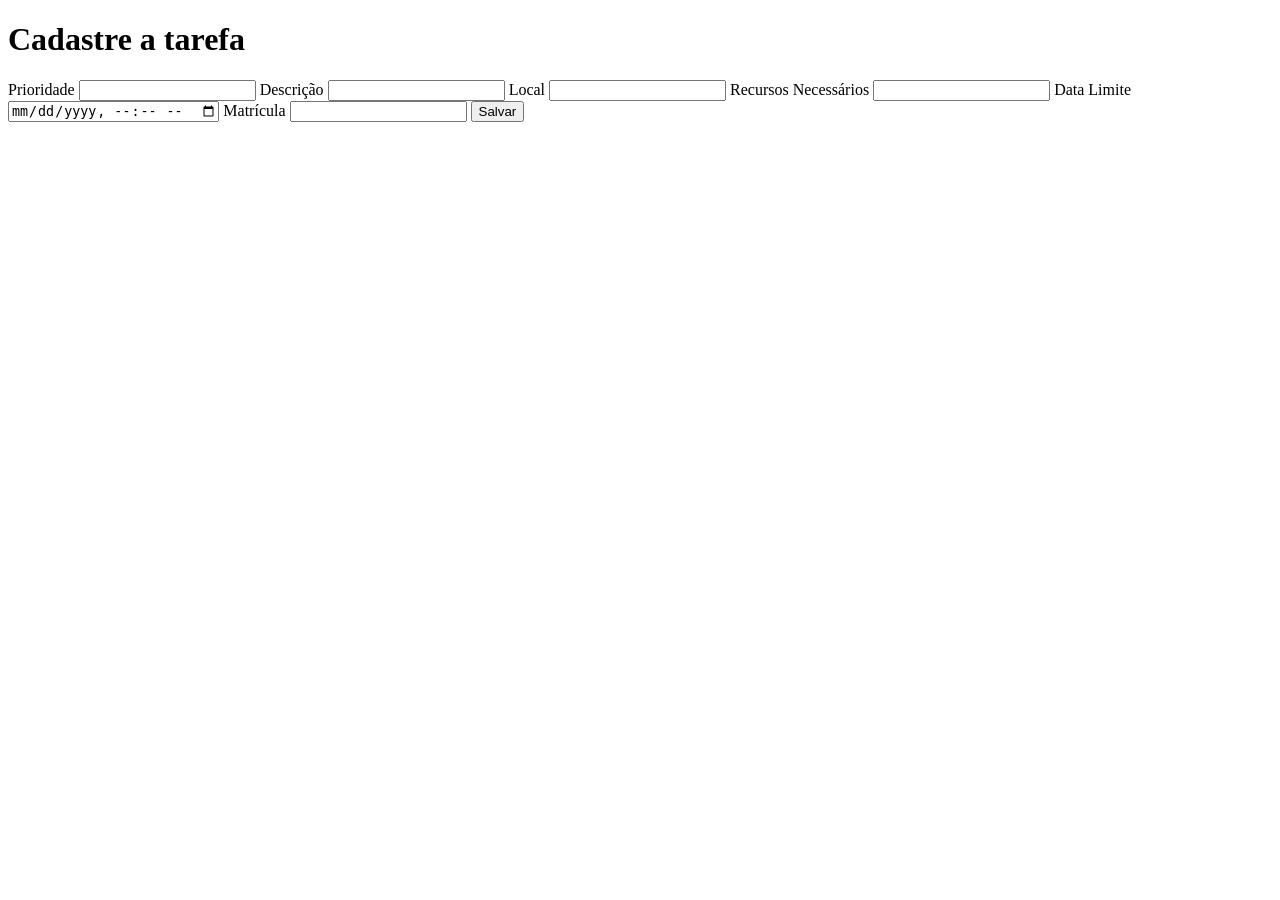
==== index.html @ 3099c2d6 "Pastas" ====
<!DOCTYPE html>
<html>
<head>
    <title>Lista de tarefas</title>
</head>
<body>
    <div class="container">
        <h1>Cadastre a tarefa</h1>
        <label for="priority">Prioridade</label>
        <input type="text" id="priority">

        <label for="descricao">Descrição</label>
        <input type="text" id="descricao">

        <label for="local">Local</label>
        <input type="text" id="local">

        <label for="recursos">Recursos Necessários</label>
        <input type="text" id="recursos">

        <label for="dataLimite">Data Limite</label>
        <input type="datetime-local" id="dataLimite">

        <label for="matricula"> Matrícula</label>
        <input type="text" id="matricula">

        <button onclick="save()">Salvar</button>

    </div>

    <script src="script.js"></script>
</body>
</html>
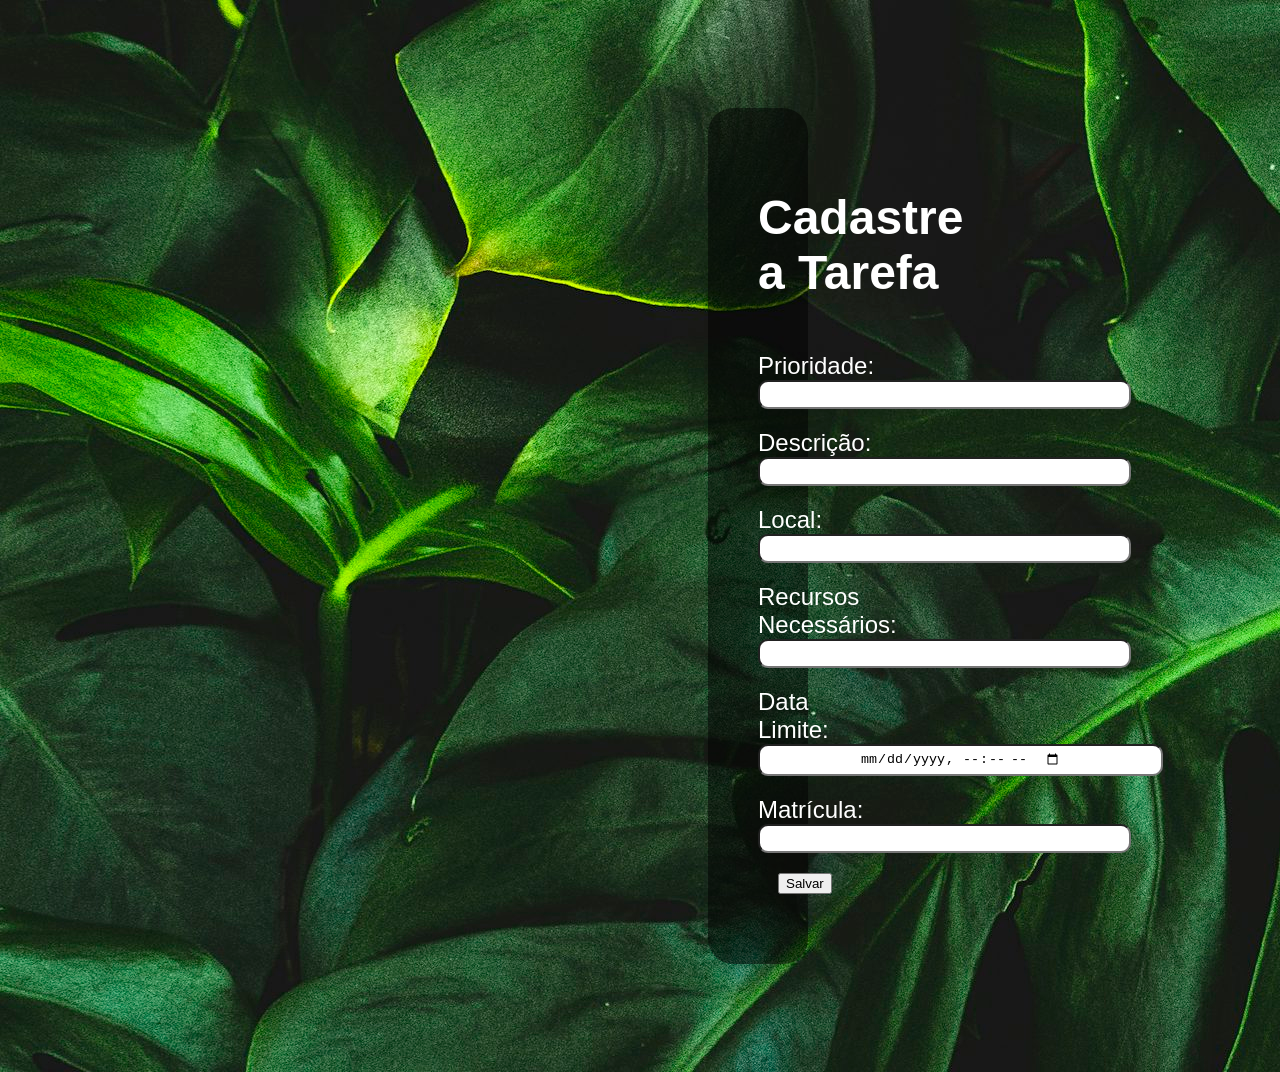
==== commit 265853a4: "Alterações" ====
--- a/index.html
+++ b/index.html
@@ -2,26 +2,27 @@
 <html>
 <head>
     <title>Lista de tarefas</title>
+    <link rel="stylesheet" type="text/css" href="style.css">
 </head>
 <body>
     <div class="container">
-        <h1>Cadastre a tarefa</h1>
-        <label for="priority">Prioridade</label>
+        <h1>Cadastre a Tarefa</h1>
+        <label for="priority">Prioridade:</label>
         <input type="text" id="priority">
 
-        <label for="descricao">Descrição</label>
+        <label for="descricao">Descrição:</label>
         <input type="text" id="descricao">
 
-        <label for="local">Local</label>
+        <label for="local">Local:</label>
         <input type="text" id="local">
 
-        <label for="recursos">Recursos Necessários</label>
+        <label for="recursos">Recursos Necessários:</label>
         <input type="text" id="recursos">
 
-        <label for="dataLimite">Data Limite</label>
+        <label for="dataLimite">Data Limite:</label>
         <input type="datetime-local" id="dataLimite">
 
-        <label for="matricula"> Matrícula</label>
+        <label for="matricula"> Matrícula:</label>
         <input type="text" id="matricula">
 
         <button onclick="save()">Salvar</button>
--- a/style.css
+++ b/style.css
@@ -0,0 +1,33 @@
+body{
+    background-image: url('Imagens/fundo.jpg');
+    font-family: 'Gill Sans', 'Gill Sans MT', Calibri, 'Trebuchet MS', sans-serif;
+    font-size: x-large;
+    padding: 100px;
+}
+.container{
+    display: flex;
+    justify-content: flex-start;
+    align-items: self-start;
+    flex-direction: column;
+    background-color: rgba(0, 0, 0, 0.5);
+    color: white;
+    margin-left: 600px;
+    margin-right: 600px;
+    padding: 50px;
+    border-radius: 25px;
+}
+label{
+    padding-top: 20px;
+    display: flex;
+    justify-content: flex-start;
+}
+button{
+    margin: 20px;
+}
+input{
+    border-radius: 10px;
+    padding-bottom: 5px;
+    padding-top: 5px;
+    padding-right: 100px;
+    padding-left: 100px;
+}
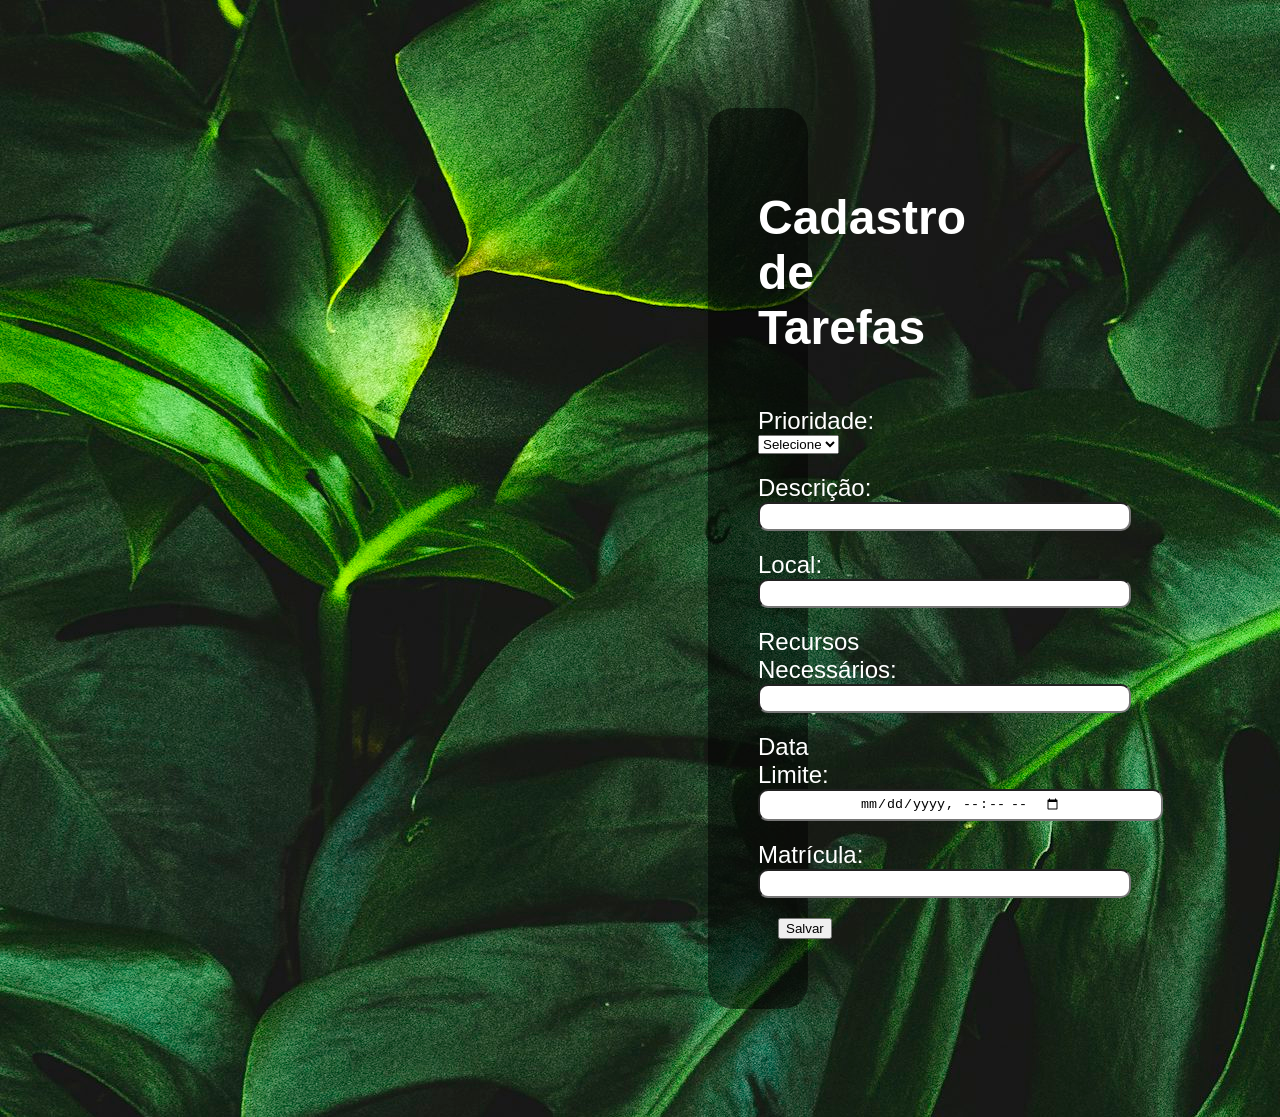
==== commit df0c3238: "minha parte" ====
--- a/index.html
+++ b/index.html
@@ -6,9 +6,15 @@
 </head>
 <body>
     <div class="container">
-        <h1>Cadastre a Tarefa</h1>
+        <h1>Cadastro de Tarefas</h1>
         <label for="priority">Prioridade:</label>
-        <input type="text" id="priority">
+        <select id="priority">
+            <option value="">Selecione</option>
+            <option value="Baixa">Baixa</option>
+            <option value="Normal">Normal</option>
+            <option value="Urgente">Urgente</option>
+        </select>
+
 
         <label for="descricao">Descrição:</label>
         <input type="text" id="descricao">
@@ -22,8 +28,8 @@
         <label for="dataLimite">Data Limite:</label>
         <input type="datetime-local" id="dataLimite">
 
-        <label for="matricula"> Matrícula:</label>
-        <input type="text" id="matricula">
+        <label for="matricula">Matrícula:</label>
+        <input type="number" id="matricula">
 
         <button onclick="save()">Salvar</button>
 
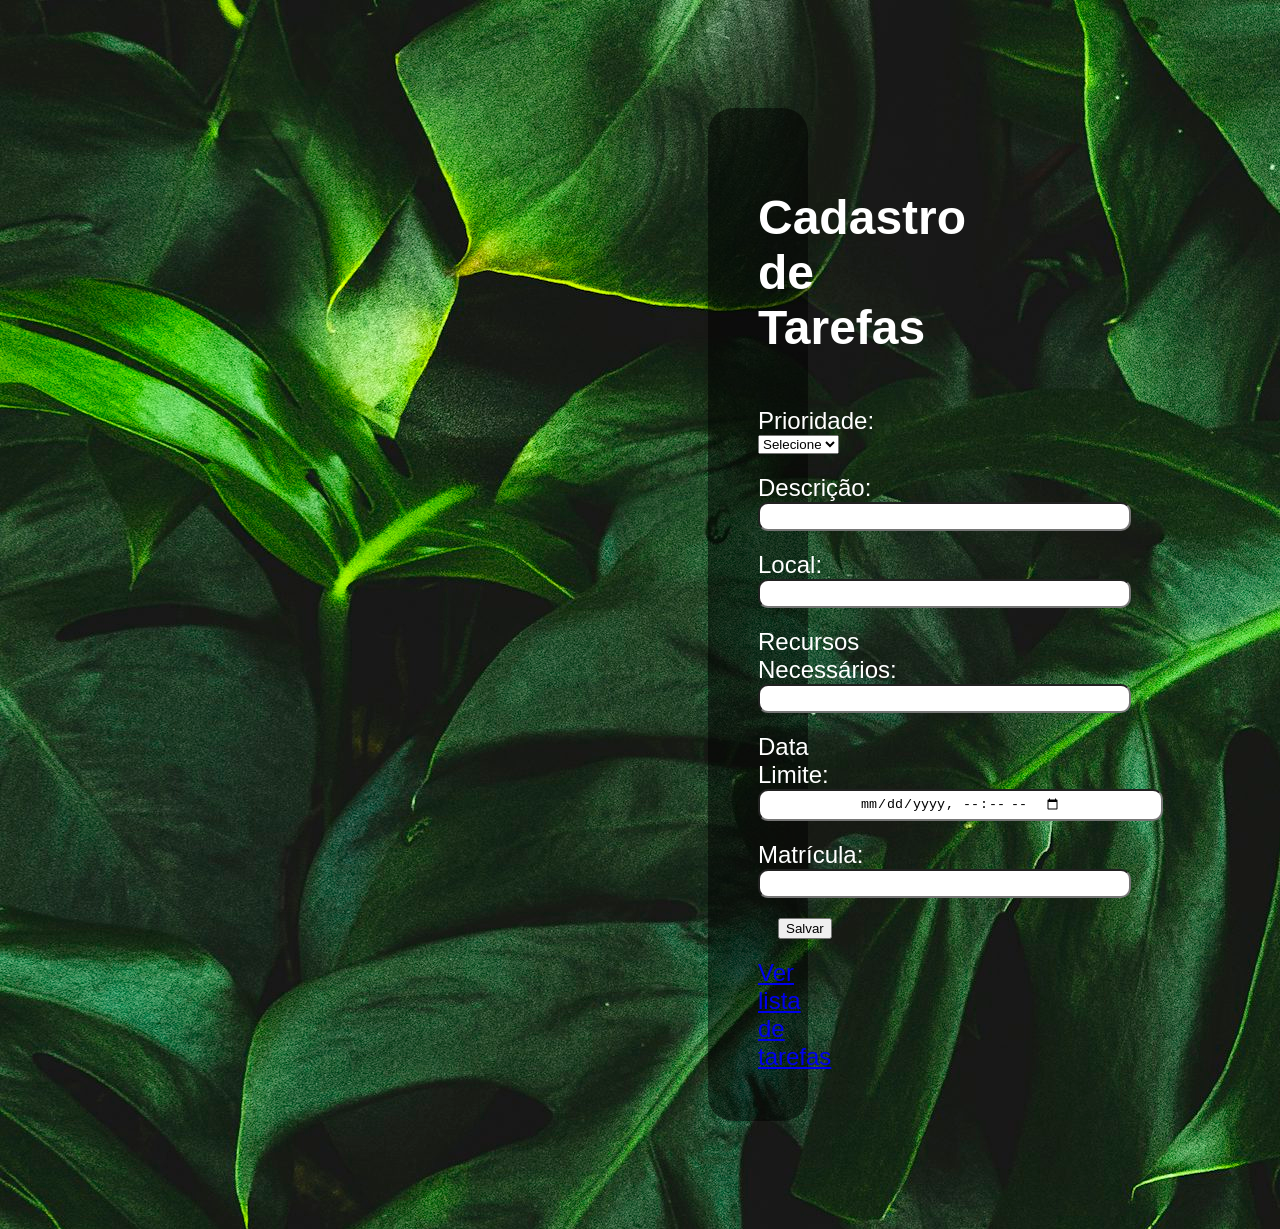
==== commit 51f9480f: "link lista" ====
--- a/index.html
+++ b/index.html
@@ -32,6 +32,7 @@
         <input type="number" id="matricula">
 
         <button onclick="save()">Salvar</button>
+        <a href="lista.html" class="link-lista">Ver lista de tarefas</a>
 
     </div>
 
